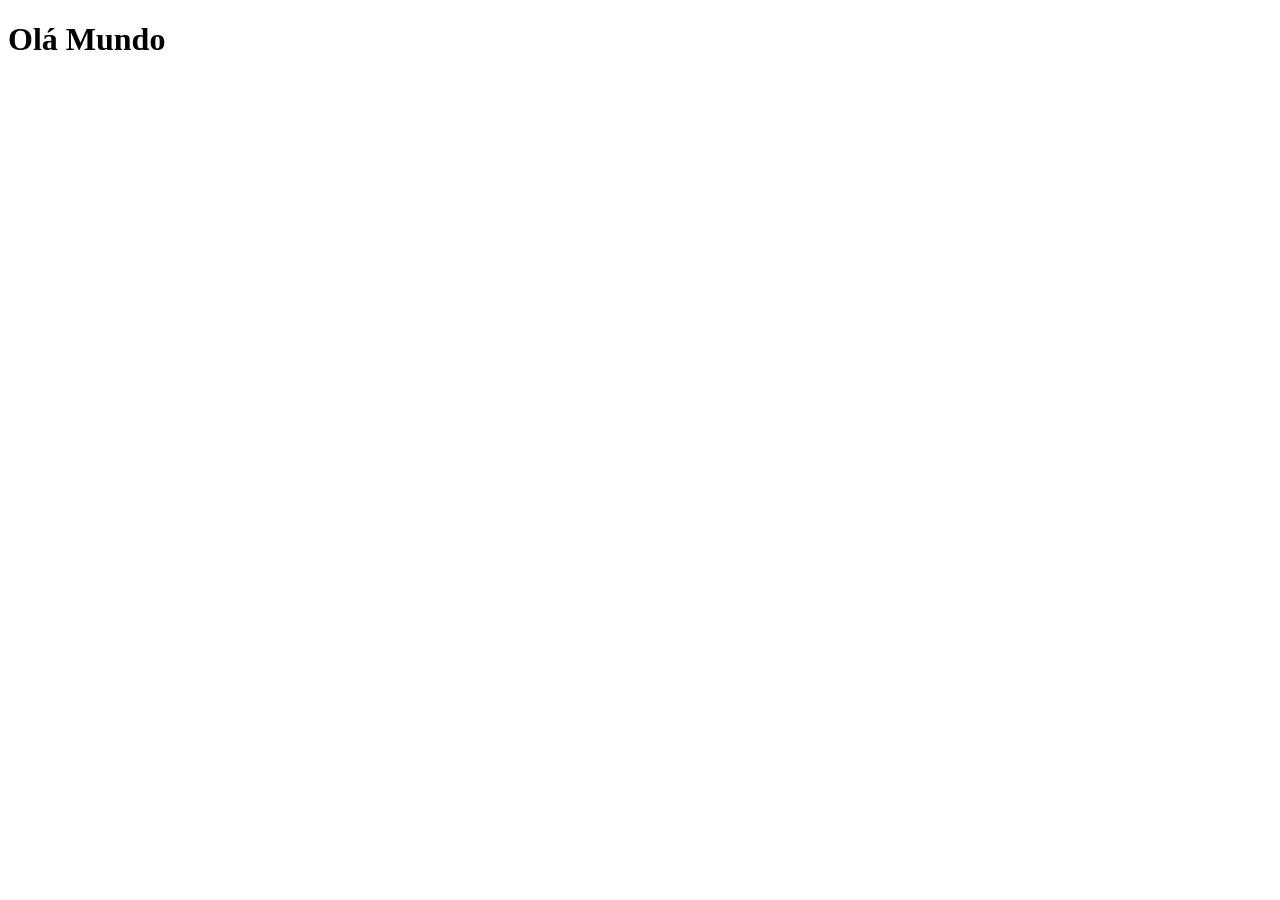
==== index.html @ 3c0609c0 "deploy1.1" ====
<!DOCTYPE html>
<html lang="en">
<head>
    <meta charset="UTF-8">
    <meta name="viewport" content="width=device-width, initial-scale=1.0">
    <title>Document</title>
    <link rel="shortcut icon" href="favicon.ico" type="image/x-icon">
</head>
<body>
    <h1>Olá Mundo</h1>
</body>
</html>
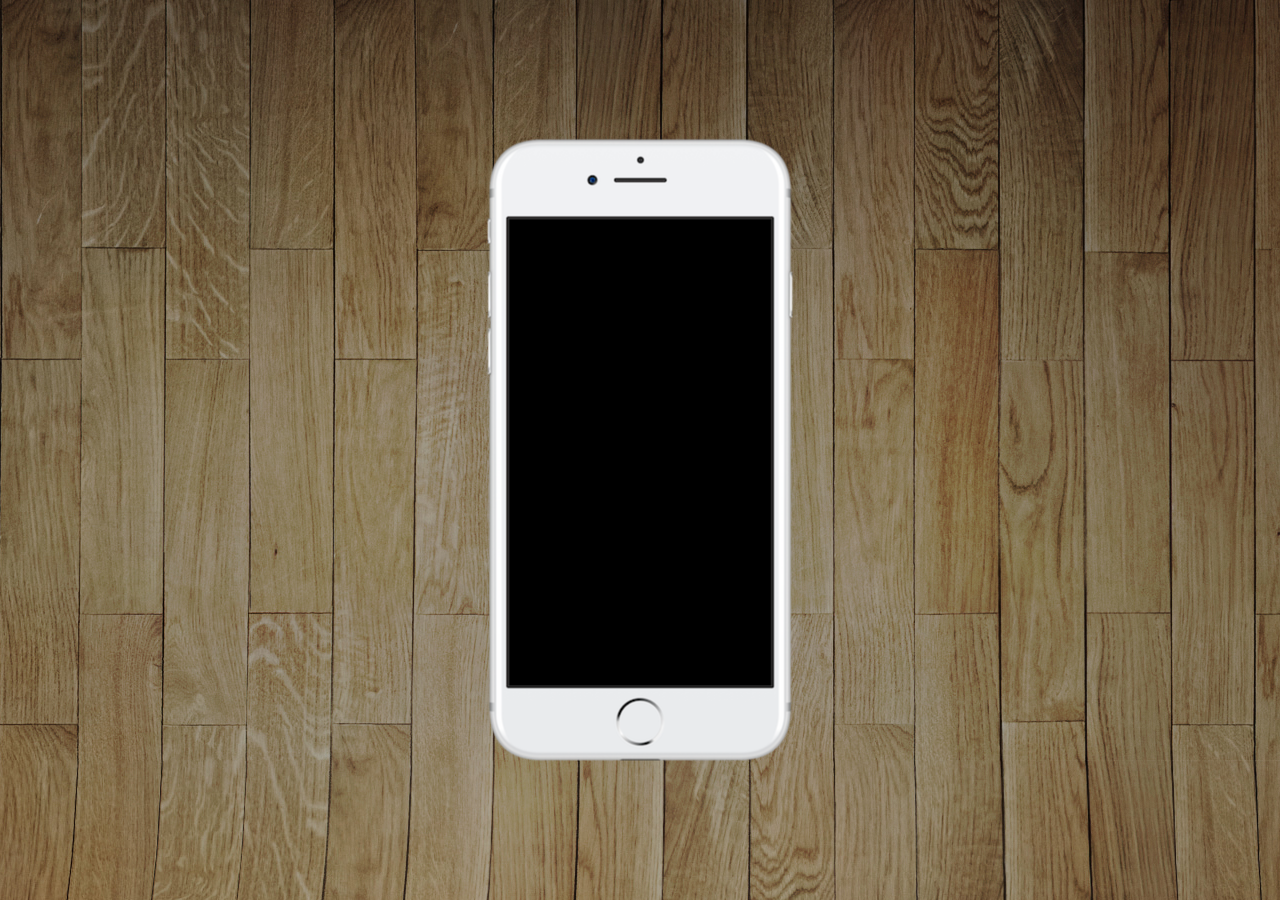
==== commit 9009155d: "Base Mobile" ====
--- a/index.html
+++ b/index.html
@@ -5,8 +5,16 @@
     <meta name="viewport" content="width=device-width, initial-scale=1.0">
     <title>Document</title>
     <link rel="shortcut icon" href="favicon.ico" type="image/x-icon">
+    <link rel="stylesheet" href="estilo/sytle.css">
 </head>
 <body>
-    <h1>Olá Mundo</h1>
+    <main>
+        <section id="telefone">
+            
+        </section>
+        <section id="redes-sociais">
+
+        </section>
+    </main>
 </body>
 </html>
--- a/estilo/sytle.css
+++ b/estilo/sytle.css
@@ -0,0 +1,34 @@
+*{
+    margin: 0px;
+    padding: 0px;
+}
+
+html,body{
+    height: 100vh;
+    width: 100vw;
+    background-color: black;
+}
+
+body{
+    background: url('../imagens/fundo-madeira.jpg') no-repeat top center;
+    background: cover;
+    background-attachment: fixed    ;
+}
+
+main {
+    height: 100vh;
+    position: relative;
+    
+}
+
+#telefone{
+    position:absolute ;
+    top: 50%;
+    left: 50%;
+    transform: translate(-50%, -50%);
+
+    height: 627px;
+    width: 311px;
+    background: url(../imagens/frame-iphone.png) no-repeat;
+
+}
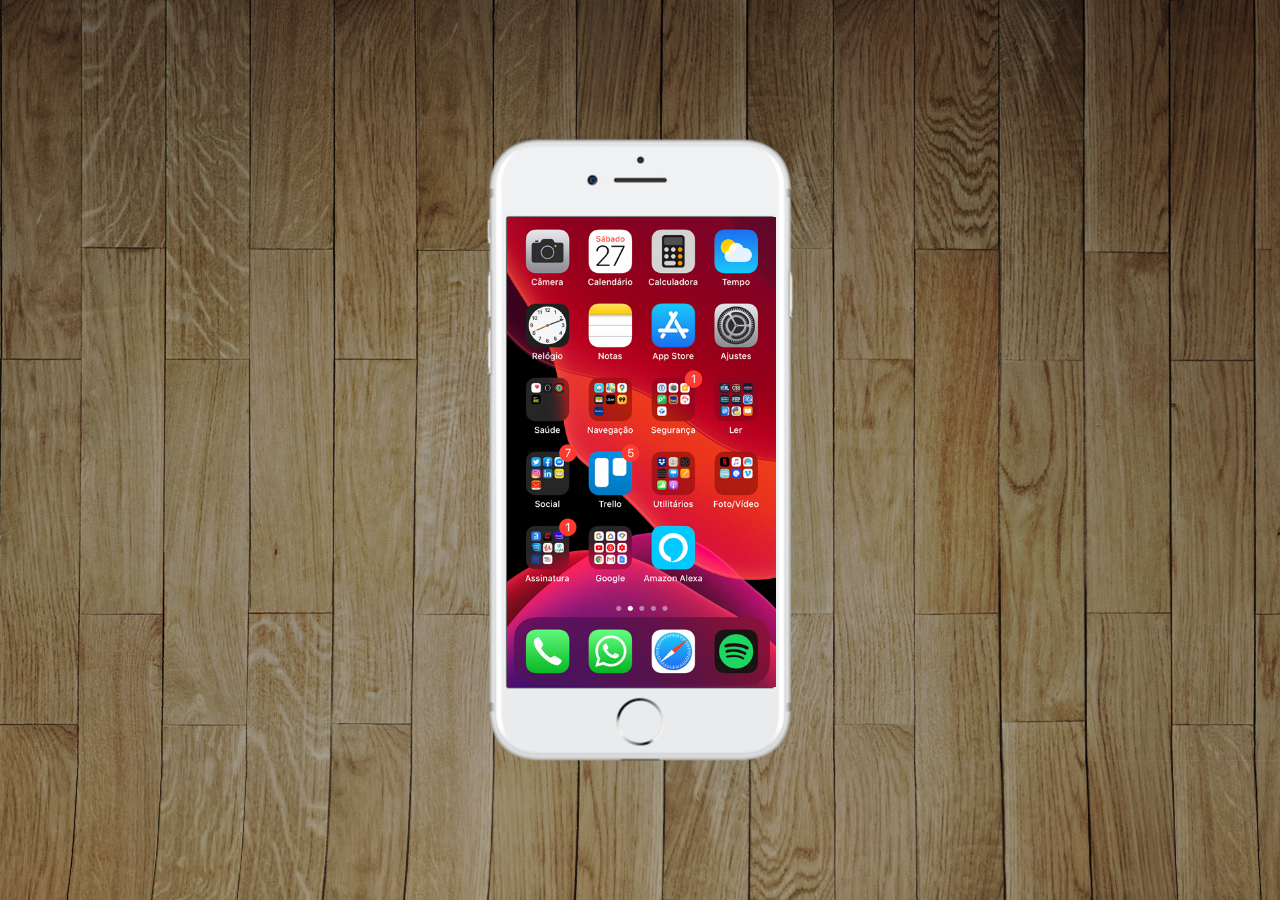
==== commit 84b36820: "Tela Home" ====
--- a/index.html
+++ b/index.html
@@ -10,7 +10,7 @@
 <body>
     <main>
         <section id="telefone">
-            
+            <iframe src="home.html" name="tela" id="tela" frameborder="0"></iframe>
         </section>
         <section id="redes-sociais">
 
--- a/estilo/sytle.css
+++ b/estilo/sytle.css
@@ -30,5 +30,13 @@
     height: 627px;
     width: 311px;
     background: url(../imagens/frame-iphone.png) no-repeat;
+}
+
+iframe#tela {
+    position: relative;
+    top: 80px;
+    left: 22px;
+    width: 269px;
+    height: 470px;
 
 }
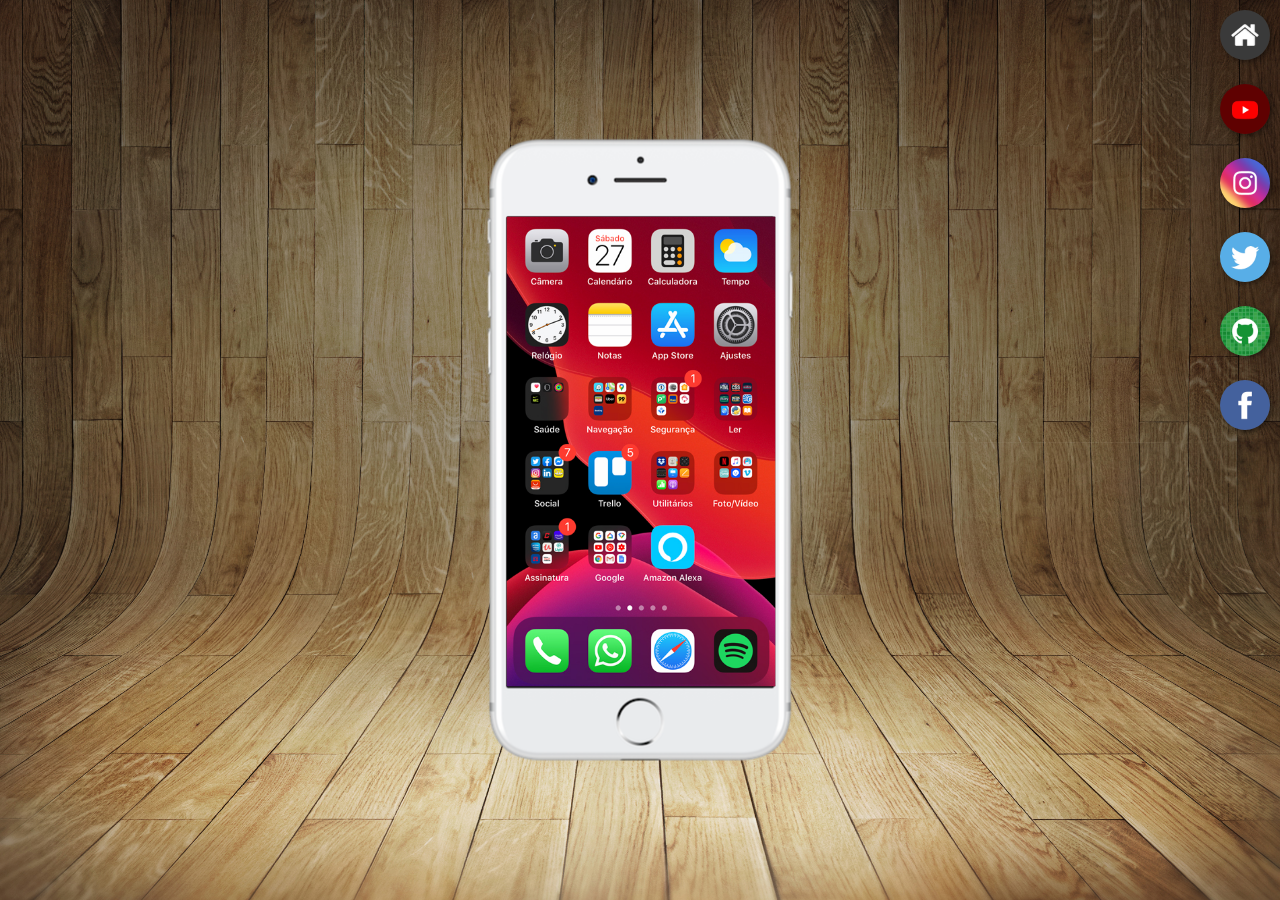
==== commit 1c10a9e2: "Icones Sociais repleace" ====
--- a/index.html
+++ b/index.html
@@ -1,5 +1,6 @@
 <!DOCTYPE html>
 <html lang="en">
+
 <head>
     <meta charset="UTF-8">
     <meta name="viewport" content="width=device-width, initial-scale=1.0">
@@ -7,14 +8,23 @@
     <link rel="shortcut icon" href="favicon.ico" type="image/x-icon">
     <link rel="stylesheet" href="estilo/sytle.css">
 </head>
+
 <body>
     <main>
         <section id="telefone">
-            <iframe src="home.html" name="tela" id="tela" frameborder="0"></iframe>
+            <iframe src="home.html" name="tela" id="tela" frameborder="0">
+                Seu navegador não é compativel
+            </iframe>
         </section>
         <section id="redes-sociais">
-
+            <a href="" target="tela"><img src="imagens/logo-home.jpg" alt=""></a><br>
+            <a href="" target="tela"><img src="imagens/logo-youtube.jpg" alt=""></a><br>
+            <a href="" target="tela"><img src="imagens/logo-instagram.jpg" alt=""></a><br>
+            <a href="" target="tela"><img src="imagens/logo-twitter.jpg" alt=""></a><br>
+            <a href="" target="tela"><img src="imagens/logo-github.jpg" alt=""></a><br>
+            <a href="" target="tela"><img src="imagens/logo-facebook.jpg" alt=""></a><br>
         </section>
     </main>
 </body>
+
 </html>
--- a/estilo/sytle.css
+++ b/estilo/sytle.css
@@ -11,7 +11,7 @@
 
 body{
     background: url('../imagens/fundo-madeira.jpg') no-repeat top center;
-    background: cover;
+    background-size : cover;
     background-attachment: fixed    ;
 }
 
@@ -32,11 +32,30 @@
     background: url(../imagens/frame-iphone.png) no-repeat;
 }
 
-iframe#tela {
+#tela {
     position: relative;
     top: 80px;
     left: 22px;
     width: 269px;
     height: 470px;
+    border: none;
+}
 
-}+#redes-sociais{
+    text-align: right;
+}
+
+#redes-sociais img{
+    width: 50px;
+    margin: 10px;
+    border-radius: 50px;
+    box-shadow: 2px 2px 5px rgba(0, 0, 0, 0.436);
+    box-sizing: border-box;
+}
+
+section#redes-sociais img:hover{
+    border: 2px solid rgba(255, 255, 255, 0.557);
+    transform: translate(-2px, -2px);
+    box-shadow: 5px 5px 10px rgba(0, 0, 0, 0.55);
+    transition: .2s;
+}
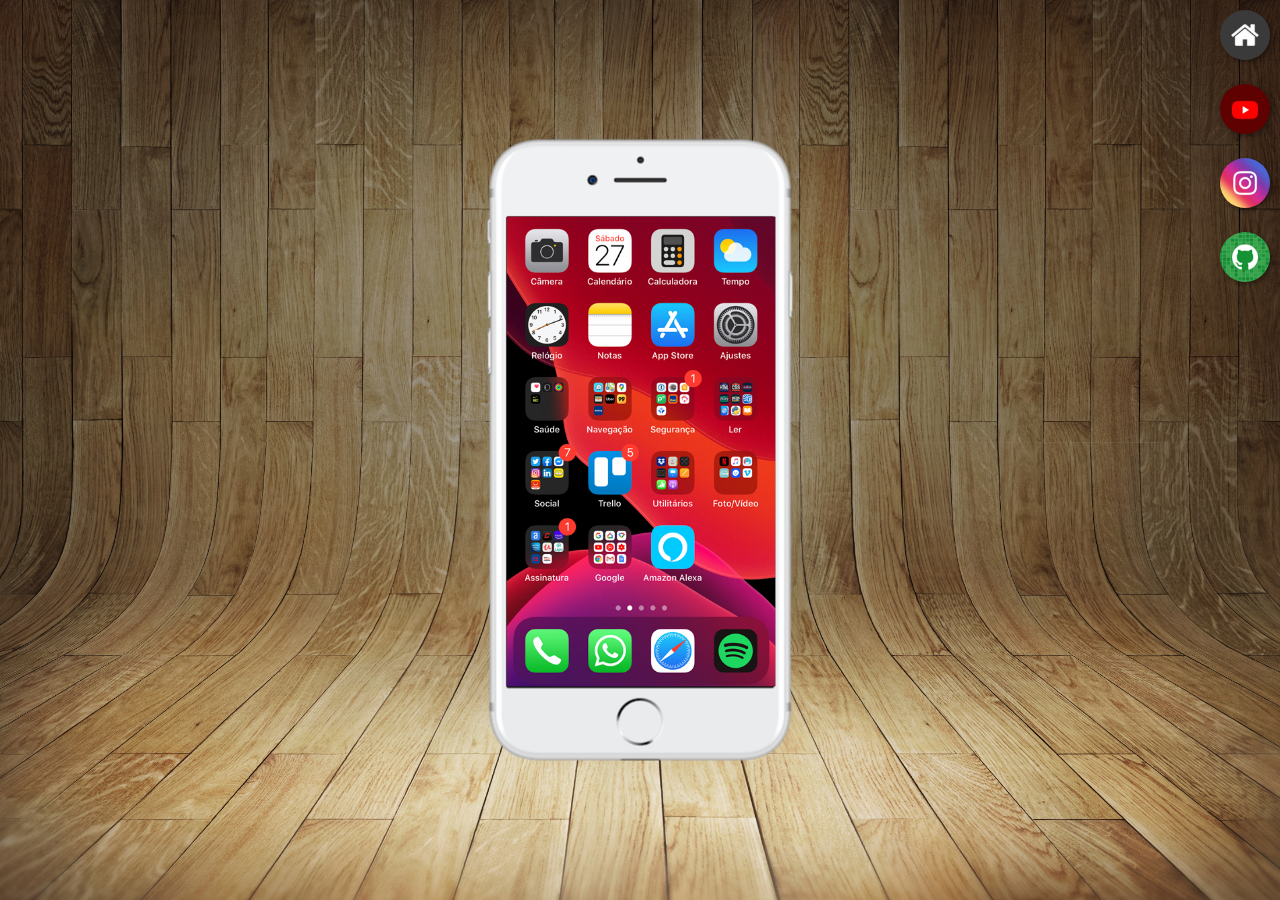
==== commit e9e342f1: "Telas Prontas" ====
--- a/index.html
+++ b/index.html
@@ -17,12 +17,12 @@
             </iframe>
         </section>
         <section id="redes-sociais">
-            <a href="" target="tela"><img src="imagens/logo-home.jpg" alt=""></a><br>
-            <a href="" target="tela"><img src="imagens/logo-youtube.jpg" alt=""></a><br>
-            <a href="" target="tela"><img src="imagens/logo-instagram.jpg" alt=""></a><br>
-            <a href="" target="tela"><img src="imagens/logo-twitter.jpg" alt=""></a><br>
-            <a href="" target="tela"><img src="imagens/logo-github.jpg" alt=""></a><br>
-            <a href="" target="tela"><img src="imagens/logo-facebook.jpg" alt=""></a><br>
+            <a href="home.html" target="tela"><img src="imagens/logo-home.jpg" alt=""></a><br>
+            <a href="youtube.html" target="tela"><img src="imagens/logo-youtube.jpg" alt=""></a><br>
+            <a href="insta.html" target="tela"><img src="imagens/logo-instagram.jpg" alt=""></a><br>
+            <a href="github.html" target="tela"><img src="imagens/logo-github.jpg" alt=""></a><br>
+            <!-- <a href="" target="tela"><img src="imagens/logo-twitter.jpg" alt=""></a><br> -->
+            <!-- <a href="" target="tela"><img src="imagens/logo-facebook.jpg" alt=""></a><br> -->
         </section>
     </main>
 </body>
